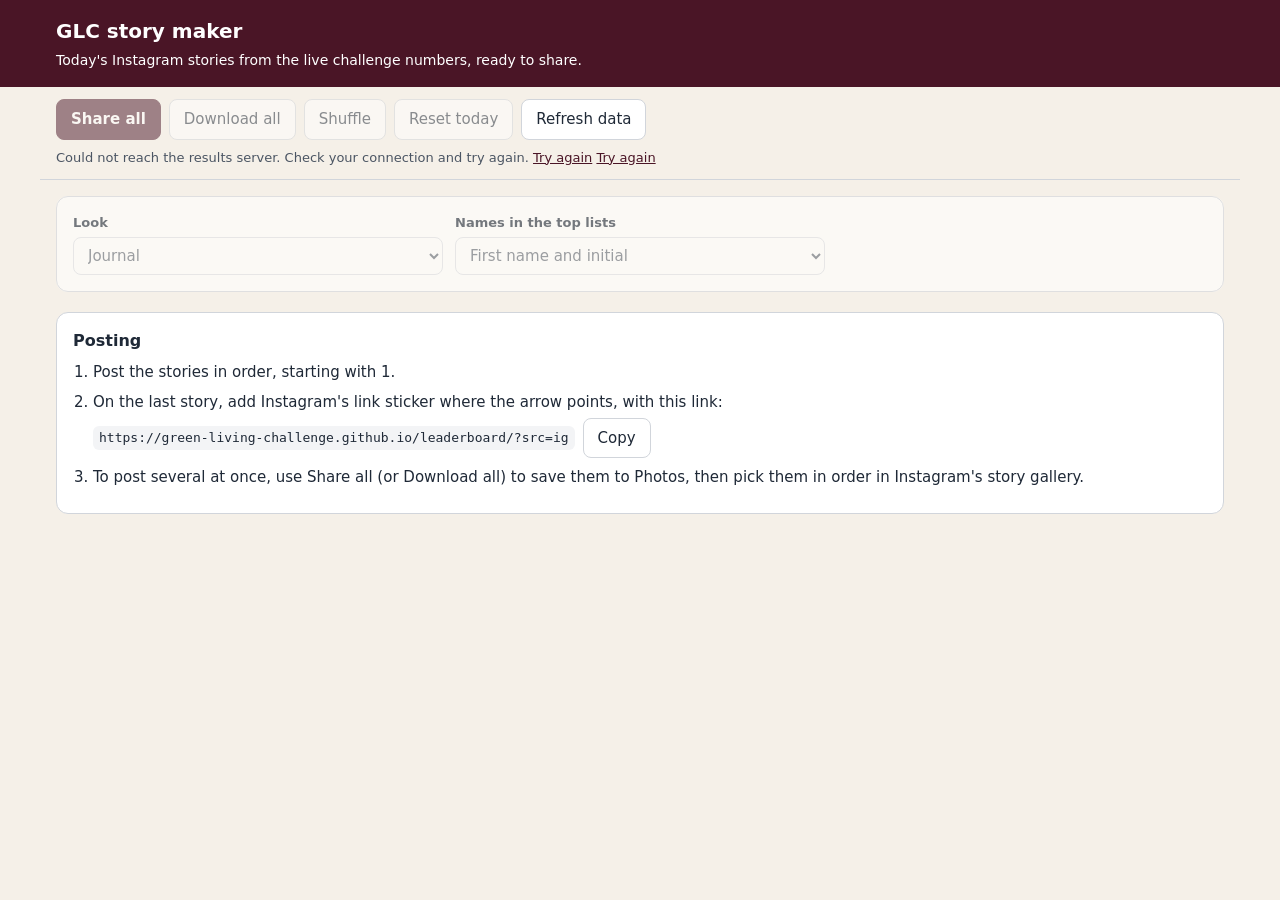
==== story/index.html @ 0cca0d5f "Story maker: first version" ====
<!DOCTYPE html>
<html lang="en">
<head>
  <meta charset="utf-8">
  <meta name="viewport" content="width=device-width, initial-scale=1">
  <meta name="robots" content="noindex, nofollow">
  <meta name="referrer" content="no-referrer">
  <meta name="description" content="Make today's Green Living Challenge Instagram stories from the live numbers.">
  <title>GLC story maker</title>
  <link rel="icon" href="data:image/svg+xml,%3Csvg xmlns='http://www.w3.org/2000/svg' viewBox='0 0 32 32'%3E%3Crect x='7' y='2' width='18' height='28' rx='4' fill='%234A1526'/%3E%3Cpath d='M12 20c0-6 4-9 9-9-1 6-4 9-9 9z' fill='%23F5F0E8'/%3E%3C/svg%3E">
  <link rel="stylesheet" href="story.css">
  <script defer src="vendor/react.production.min.js"></script>
  <script defer src="vendor/react-dom.production.min.js"></script>
  <script defer src="vendor/htm.umd.js"></script>
  <script defer src="hub-logic.js"></script>
  <script defer src="hub-data.js"></script>
  <script defer src="hub-logos.js"></script>
  <script defer src="story-plan.js"></script>
  <script defer src="story-kit.js"></script>
  <script defer src="story-looks.js"></script>
  <script defer src="story-draw.js"></script>
  <script defer src="story-app.js"></script>
</head>
<body>
  <div id="root">
    <main class="shell">
      <p>Loading the story maker...</p>
      <noscript><p>This page needs JavaScript.</p></noscript>
    </main>
  </div>
</body>
</html>
---- story/story.css ----
/* GLC story maker: the page around the stories. The stories themselves are drawn on a canvas. */
:root { --ink: #1F2937; --muted: #4B5563; --line: #D1D5DB; --page: #F5F0E8; --card: #FFFFFF; --brand: #4A1526; --on-brand: #FFFFFF; }
* { box-sizing: border-box; }
body { margin: 0; background: var(--page); color: var(--ink); font: 15px/1.5 system-ui, -apple-system, "Segoe UI", Roboto, Arial, sans-serif; }
.shell { padding: 24px 16px; }
.top { background: var(--brand); color: var(--on-brand); }
.top-inner { max-width: 1200px; margin: 0 auto; padding: 16px; }
.top h1 { margin: 0; font-size: 20px; }
.top p { margin: 4px 0 0; font-size: 14px; }
.toolbar { position: sticky; top: 0; z-index: 2; display: flex; flex-wrap: wrap; gap: 8px; align-items: center; max-width: 1200px; margin: 0 auto; padding: 12px 16px; background: var(--page); border-bottom: 1px solid var(--line); }
button { font: inherit; padding: 8px 14px; border: 1px solid var(--line); border-radius: 8px; background: var(--card); color: var(--ink); cursor: pointer; }
button:disabled { opacity: 0.5; cursor: not-allowed; }
button.primary { background: var(--brand); border-color: var(--brand); color: var(--on-brand); font-weight: 600; }
button.link { border: 0; background: none; padding: 0; text-decoration: underline; color: var(--brand); }
:focus-visible { outline: 3px solid #F59E0B; outline-offset: 2px; }
.status, .message { margin: 0; flex-basis: 100%; font-size: 13px; color: var(--muted); }
.message { color: var(--ink); font-weight: 600; }
.message:empty { display: none; }
.layout { max-width: 1200px; margin: 0 auto; padding: 16px; display: grid; gap: 20px; grid-template-columns: minmax(0, 1fr); }
/* The settings stay disabled until the challenge list has loaded. */
.settings { border: 1px solid var(--line); border-radius: 12px; margin: 0; padding: 16px; min-width: 0; background: var(--card); display: grid; gap: 12px; grid-template-columns: minmax(0, 1fr); }
.settings:disabled { opacity: 0.6; }
@media (min-width: 720px) { .settings { grid-template-columns: repeat(3, minmax(0, 1fr)); } }
.day-line { grid-column: 1 / -1; margin: 0; font-weight: 600; }
h2 { font-size: 16px; margin: 0 0 8px; }
h3 { font-size: 15px; margin: 8px 0; }
.field { display: block; margin: 0; }
.field > span { display: block; font-size: 13px; font-weight: 600; margin-bottom: 4px; }
input[type="text"], select { width: 100%; font: inherit; padding: 8px 10px; border: 1px solid var(--line); border-radius: 8px; background: #FFFFFF; color: var(--ink); }
.row { display: flex; gap: 8px; align-items: center; justify-content: space-between; }
.check { display: flex; gap: 8px; align-items: center; font-weight: 600; margin: 8px 0; }
/* Today's set: a row that scrolls sideways on a phone. */
.stories { list-style: none; margin: 0; padding: 0 0 8px; display: flex; gap: 16px; overflow-x: auto; scroll-snap-type: x mandatory; }
.story { flex: 0 0 248px; scroll-snap-align: start; background: var(--card); border: 1px solid var(--line); border-radius: 12px; padding: 10px; }
.story .field { margin-bottom: 8px; }
.story .row button { flex: 1; }
.story.off .thumb, .story.off .placeholder { opacity: 0.45; }
.thumb { display: block; width: 100%; padding: 0; border: 0; border-radius: 8px; overflow: hidden; background: #E5E7EB; }
.thumb img { display: block; width: 100%; height: auto; }
.warn { margin: 0 0 8px; font-size: 13px; font-weight: 600; color: #9A3412; }
.placeholder { width: 100%; aspect-ratio: 9 / 16; border-radius: 8px; background: #E5E7EB; display: flex; align-items: center; justify-content: center; padding: 12px; text-align: center; font-size: 13px; color: var(--muted); }
.helpers { background: var(--card); border: 1px solid var(--line); border-radius: 12px; padding: 16px; }
.helpers ol { margin: 0; padding-left: 20px; }
.helpers li { margin-bottom: 8px; }
.link-row { justify-content: flex-start; flex-wrap: wrap; margin-top: 4px; }
code { overflow-wrap: anywhere; font-size: 13px; background: #F3F4F6; padding: 2px 6px; border-radius: 6px; }
.poll { margin-top: 12px; border-top: 1px solid var(--line); padding-top: 8px; }
.poll p { margin: 4px 0; }
.empty { margin: 0; padding: 24px; text-align: center; color: var(--muted); background: var(--card); border: 1px solid var(--line); border-radius: 12px; }
.viewer { position: fixed; inset: 0; z-index: 10; background: rgba(0, 0, 0, 0.92); display: flex; flex-direction: column; align-items: center; justify-content: center; padding: 16px; }
.viewer img { display: block; max-width: 100%; max-height: calc(100vh - 96px); border-radius: 12px; }
.viewer button { margin-top: 12px; }
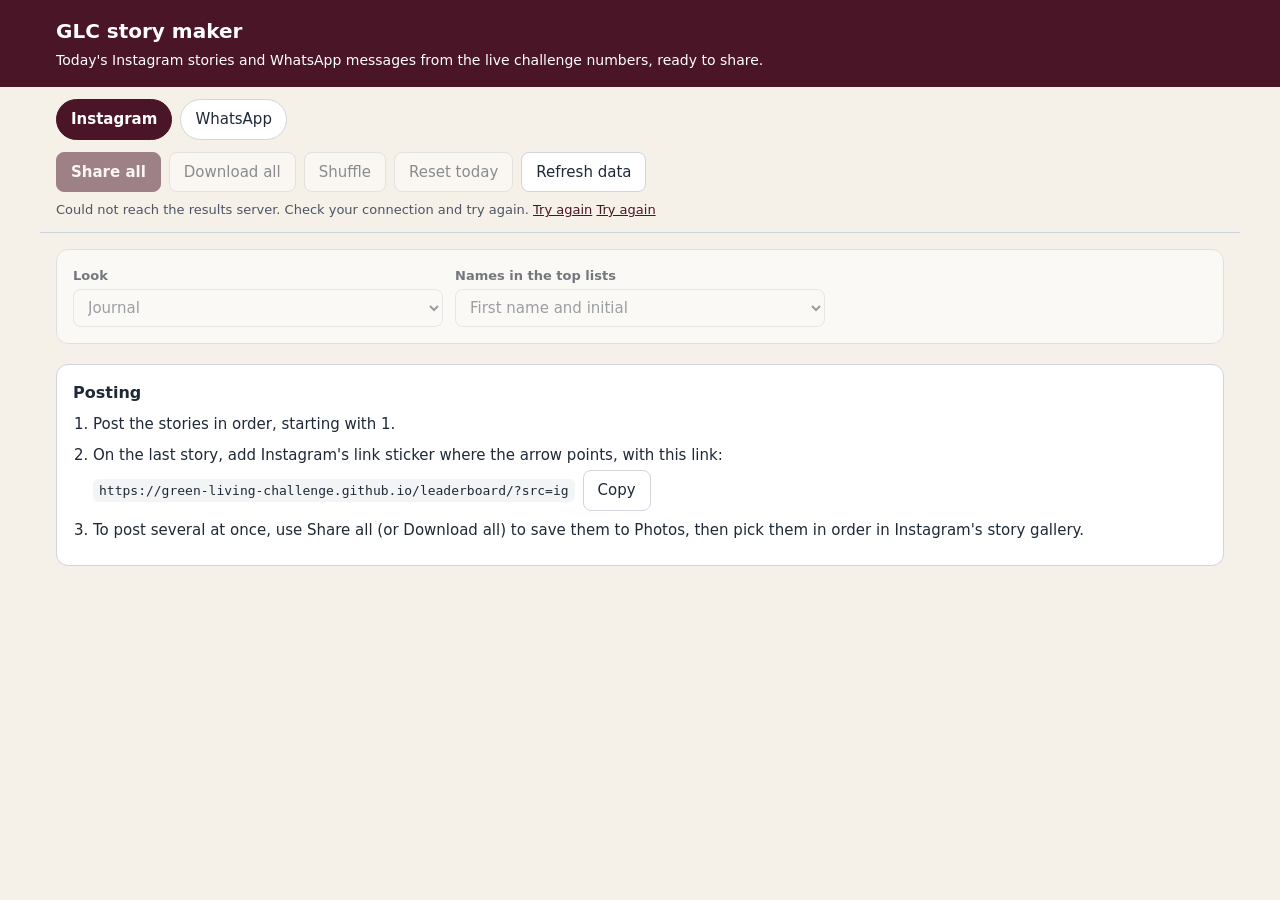
==== commit 635c4866: "Story maker: WhatsApp tab with today's messages and the picture of the day" ====
--- a/story/index.html
+++ b/story/index.html
@@ -5,7 +5,7 @@
   <meta name="viewport" content="width=device-width, initial-scale=1">
   <meta name="robots" content="noindex, nofollow">
   <meta name="referrer" content="no-referrer">
-  <meta name="description" content="Make today's Green Living Challenge Instagram stories from the live numbers.">
+  <meta name="description" content="Make today's Green Living Challenge Instagram stories and WhatsApp messages from the live numbers.">
   <title>GLC story maker</title>
   <link rel="icon" href="data:image/svg+xml,%3Csvg xmlns='http://www.w3.org/2000/svg' viewBox='0 0 32 32'%3E%3Crect x='7' y='2' width='18' height='28' rx='4' fill='%234A1526'/%3E%3Cpath d='M12 20c0-6 4-9 9-9-1 6-4 9-9 9z' fill='%23F5F0E8'/%3E%3C/svg%3E">
   <link rel="stylesheet" href="story.css">
@@ -19,6 +19,9 @@
   <script defer src="story-kit.js"></script>
   <script defer src="story-looks.js"></script>
   <script defer src="story-draw.js"></script>
+  <script defer src="wa-plan.js"></script>
+  <script defer src="wa-draw.js"></script>
+  <script defer src="wa-panel.js"></script>
   <script defer src="story-app.js"></script>
 </head>
 <body>
--- a/story/story.css
+++ b/story/story.css
@@ -50,3 +50,27 @@
 .viewer { position: fixed; inset: 0; z-index: 10; background: rgba(0, 0, 0, 0.92); display: flex; flex-direction: column; align-items: center; justify-content: center; padding: 16px; }
 .viewer img { display: block; max-width: 100%; max-height: calc(100vh - 96px); border-radius: 12px; }
 .viewer button { margin-top: 12px; }
+/* The tabs: Instagram and WhatsApp. */
+.tabs { max-width: 1200px; margin: 0 auto; padding: 12px 16px 0; display: flex; gap: 8px; }
+.tab { border-radius: 999px; }
+.tab[aria-selected="true"] { background: var(--brand); border-color: var(--brand); color: var(--on-brand); font-weight: 600; }
+/* The WhatsApp tab: the picture, the two versions as chat bubbles, the extras. */
+.wa { display: grid; gap: 20px; grid-template-columns: minmax(0, 1fr); }
+.wa-picture, .wa-version, .wa-extra { background: var(--card); border: 1px solid var(--line); border-radius: 12px; padding: 16px; min-width: 0; }
+.card-img { display: block; width: 100%; max-width: 320px; height: auto; border-radius: 8px; margin-bottom: 12px; }
+.placeholder.card { max-width: 320px; aspect-ratio: 4 / 5; margin-bottom: 12px; }
+.placeholder.wide { aspect-ratio: auto; min-height: 160px; }
+.wa-versions { display: grid; gap: 20px; grid-template-columns: minmax(0, 1fr); }
+@media (min-width: 900px) { .wa-versions { grid-template-columns: repeat(2, minmax(0, 1fr)); } }
+.chat { background: #EFEAE2; border-radius: 10px; padding: 12px 10px; }
+.bubble { background: #FFFFFF; border-radius: 10px; padding: 4px; max-width: 340px; box-shadow: 0 1px 0.5px rgba(0, 0, 0, 0.13); }
+.bubble img { display: block; width: 100%; height: auto; border-radius: 7px; }
+.bubble-text { padding: 6px 6px 4px; font: 14.2px/1.38 -apple-system, "Segoe UI", Roboto, Helvetica, Arial, sans-serif; color: #111B21; overflow-wrap: anywhere; }
+.bubble-text .line.blank { height: 0.7em; }
+.bubble-text i { color: #54656F; }
+.wa-link { color: #027EB5; }
+.count { margin: 6px 0 8px; font-size: 13px; color: var(--muted); }
+.row.wrap { flex-wrap: wrap; justify-content: flex-start; }
+a.button, .button.disabled { display: inline-block; font: inherit; padding: 8px 14px; border: 1px solid var(--line); border-radius: 8px; background: var(--card); color: var(--ink); text-decoration: none; }
+.button.disabled { opacity: 0.5; }
+.wa-extra p { margin: 4px 0; }
